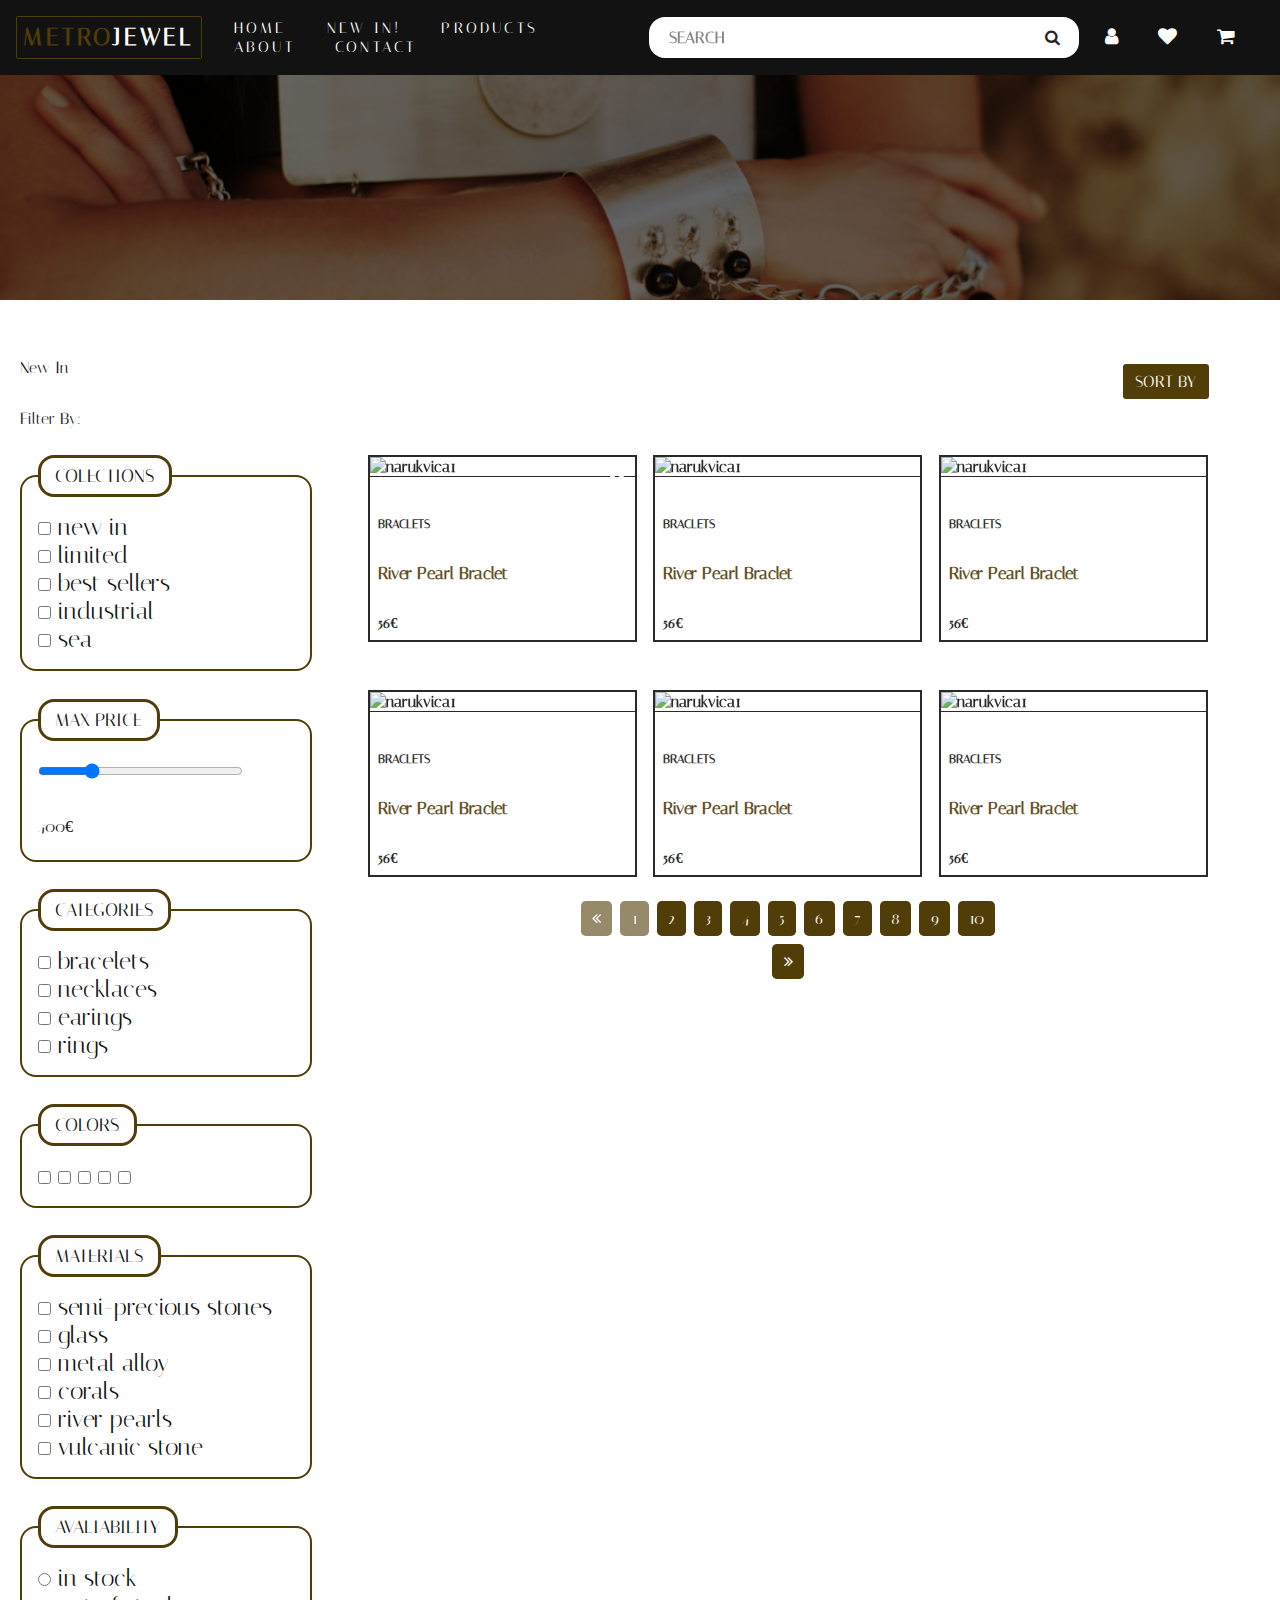
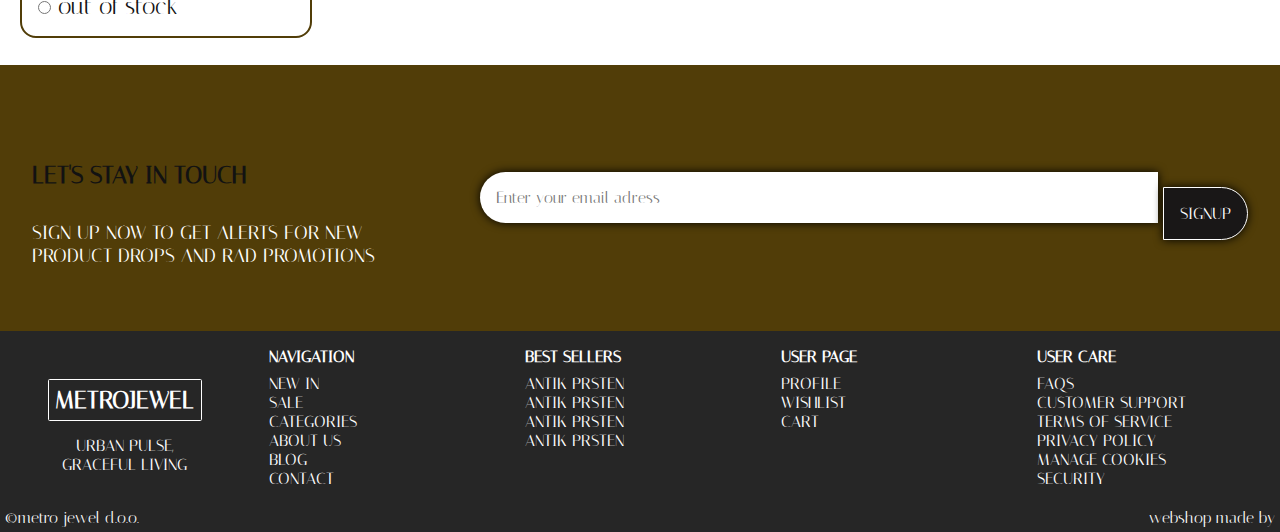
==== newIn.html @ e6542252 "test dropdown menu on contact link" ====
<!DOCTYPE html>
<html lang="en">
<head>
  <meta charset="UTF-8">
  <meta name="viewport" content="width=device-width, initial-scale=1.0">
  <link rel="stylesheet" href="css/style.css">
  <link rel="stylesheet" href="css/shop.css">
  <title>Shop</title>
</head>
<body>
  <header id="header"></header>
  <main>
    <section class="filler"></section>
    <section class="sorting">
        <aside class="filter">
          <p>New in</p>
          <p>filter by:</p>
          <form>
            <fieldset class="colections">
              <legend>colections</legend>
              <input type="checkbox" name="colections" id="new">
              <label for="new">new in</label><br>
              <input type="checkbox" name="colections" id="limited">
              <label for="limited">limited</label><br>
              <input type="checkbox" name="colections" id="best">
              <label for="best">best sellers</label><br>
              <input type="checkbox" name="colections" id="industrial">
              <label for="industrial">industrial</label><br>
              <input type="checkbox" name="colections" id="sea">
              <label for="sea">sea</label><br>
            </fieldset>
            <fieldset class="price">
              <legend>max price</legend>
              <input type="range" min="50" max="1500" value="400" class="slider" id="sliderRange">
              <p id="demo"></p>
            </fieldset>
            <fieldset class="categories">
              <legend>categories</legend>
              <input type="checkbox" name="category" id="braclets">
              <label for="braclets">bracelets</label><br>
              <input type="checkbox" name="category" id="necklaces">
              <label for="necklaces">necklaces</label><br>
              <input type="checkbox" name="category" id="earings">
              <label for="earings">earings</label><br>
              <input type="checkbox" name="category" id="rings">
              <label for="rings">rings</label><br>
            </fieldset>
            <fieldset class="colors">
              <legend>colors</legend>
              <input id="red" type="checkbox" name="colors">
              <input id="black" type="checkbox" name="colors">
              <input id="blue" type="checkbox" name="colors">
              <input id="grey" type="checkbox" name="colors">
              <input id="orange" type="checkbox" name="colors">
            </fieldset>
            <fieldset class="categories">
              <legend>materials</legend>
              <input type="checkbox" name="material" id="stones">
              <label for="stones">semi-precious stones
              </label><br>
              <input type="checkbox" name="material" id="glass">
              <label for="glass">glass</label><br>
              <input type="checkbox" name="material
              " id="metal">
              <label for="metal">metal alloy
              </label><br>
              <input type="checkbox" name="material" id="corals">
              <label for="corals">corals</label><br>
              <input type="checkbox" name="material" id="pearls">
              <label for="pearls">river pearls</label><br>
              <input type="checkbox" name="material" id="vulcanic">
              <label for="vulcanic">vulcanic stone</label>
            </fieldset>
            <fieldset>
              <legend>avaliability</legend>
              <input type="radio" id="in_stock" name="avaliability">
              <label for="in_stock">in stock</label><br>
              <input type="radio" id="out" name="avaliability">
              <label for="out_stock">out of stock</label>
           </fieldset>
          </form>
        </aside>
        <article class="products-wrapper">
          <article class="products-title">
            <h2>all products</h2>
            <button class="sort-btn">sort by</button>
            <button class="sort-n-filter-btn"><i class="fa fa-sliders" aria-hidden="true">sort and filter</i>
            </button>
          </article>
          <article class="products-list">
            <article class="prod-wrapper">
              <article class="product">
                <figure class="product-img">
                  <img src="images/products/narukvica1.webp" alt="narukvica1">
                  <i class="fa fa-gratipay wishlist-icon" aria-hidden="true"></i>
                </figure>
                <article class="description">
                <p class="product-category">braclets</p>
                <p class="product-title">river pearl braclet</p>
                <p class="product-price">56€</p>
              </article>
              </article>
              <article class="product">
                <figure class="product-img">
                  <img src="images/products/narukvica1.webp" alt="narukvica1">
                </figure>
                <article class="description">
                <p class="product-category">braclets</p>
                <p class="product-title">river pearl braclet</p>
                <p class="product-price">56€</p>
              </article>
              </article>
              <article class="product">
                <figure class="product-img">
                  <img src="images/products/narukvica1.webp" alt="narukvica1">
                </figure>
                <article class="description">
                <p class="product-category">braclets</p>
                <p class="product-title">river pearl braclet</p>
                <p class="product-price">56€</p>
              </article>
              </article>
              <article class="product">
                <figure class="product-img">
                  <img src="images/products/narukvica1.webp" alt="narukvica1">
                </figure>
                <article class="description">
                <p class="product-category">braclets</p>
                <p class="product-title">river pearl braclet</p>
                <p class="product-price">56€</p>
              </article>
              </article>
              <article class="product">
                <figure class="product-img">
                  <img src="images/products/narukvica1.webp" alt="narukvica1">
                </figure>
                <article class="description">
                <p class="product-category">braclets</p>
                <p class="product-title">river pearl braclet</p>
                <p class="product-price">56€</p>
              </article>
              </article>
              <article class="product">
                <figure class="product-img">
                  <img src="images/products/narukvica1.webp" alt="narukvica1">
                </figure>
                <article class="description">
                <p class="product-category">braclets</p>
                <p class="product-title">river pearl braclet</p>
                <p class="product-price">56€</p>
              </article>
              </article>
            </article>
          </article>
          <article class="numbering">
            <article class="disabled"><i class="fa fa-angle-double-left" aria-hidden="true"></i>
            </article>
            <article class="disabled">1</article>
            <article>2</article>
            <article>3</article>
            <article>4</article>
            <article>5</article>
            <article>6</article>
            <article>7</article>
            <article>8</article>
            <article>9</article>
            <article>10</article>
            <article><i class="fa fa-angle-double-right" aria-hidden="true"></i>
            </article>
          </article>
          </article>
        </article> 
        </section>
        <section class="recomended">
    </section>
  </main>
  <footer id="footer"></footer>
  <script src="js/javascript.js"></script>
  <script src="js/slider.js"></script>
  <script src="js/headerLoad.js"></script>
  <script src="js/footerLoad.js"></script>
</body>
</html>
---- css/style.css ----
@import url("https://cdnjs.cloudflare.com/ajax/libs/font-awesome/4.7.0/css/font-awesome.min.css");
@import url('https://fonts.googleapis.com/css2?family=Italiana&display=swap');@import url(dropdown.css);
@import url(carousel.css);
@import url(popup.css);



:root {
  --main-color: rgb(18, 18, 18);
  --secondary-color: rgb(81, 61, 8);
  --terciary-color: rgb(38, 38, 38);
  --forth-color: rgb(255, 255, 255);
}

* {
  margin: 0;
  padding: 0;
  font-family: Italiana;
}


body {
  background-color: var(--main-color);
 
}

.auto-height-iframe  {
  border: none;
  width: 100%;
  margin: 0;
  
}
---- css/shop.css ----
@import url(productCard.css);


body {
  color: var(--forth-color);
 
}

main {
  position: relative;
  

}

.filler {
  height: 25vh;
  background: url(../images/graphics/banner.webp);
  background-size: cover;
  filter: brightness(0.4);
  background-position: center;
}

.sorting {
  width: 100%;
  display: flex;
  flex-direction: row;
  justify-content: space-around;
  background-color: var(--forth-color);
  
}


.filter  {
  width: 20%;
  height: auto;
  color: var(--main-color);
  margin: 1.65rem 0.5rem;
  font-size: 1.5rem;
}


.filter  fieldset {
  border: none;
  border-radius: 1rem;
  border: 2px solid var(--secondary-color);
  padding: 1rem;
  width: 100%;
  margin-top: 1.2rem;
}

.filter p {
  margin-bottom: 0.5rem;
  text-transform: capitalize;
}

.filter form {
  display: flex;
  flex-direction: column;
  gap: 0.5rem;
}

.filter legend {
 text-transform: uppercase;
 font-size: 1.1rem;
 padding: 0.5rem 0.9rem;
 border-radius: 1rem;
 border: 3px solid var(--secondary-color);
}



.slider  {
  width: 80%;
}

.products-wrapper {
  width: 70%;
  height: max-content;
  display: flex;
  flex-direction: column;
  margin: 2rem;
 

  
}


.products-title {
  width: 94%;
  margin: auto;
  display: flex;
  flex-direction: row;
  height: fit-content;
  justify-content: space-between;
  text-transform: uppercase;
  margin-bottom: 2rem;
}

.sorting button {
  padding: 0.5rem 0.8rem;
  text-transform: uppercase;
  background-color: var(--secondary-color);
  color: var(--forth-color);
  border: none;
  border-radius: 0.2rem; 
}

.sorting button:hover {
  box-shadow: 0 0 2px var(--secondary-color);
  scale: 1.1;
  cursor: pointer;
}

.sorting button:active {
  scale: 0.9;
  cursor: pointer;
}

.prod-wrapper {
  width: auto;
  height: auto;
  display: flex;
  flex-wrap: wrap;
  padding: 1.5rem;
  gap: 3rem 0.5rem;  
}
.product {
  width: calc(100%/3.2);
  margin: auto;
  color: var(--main-color);
  box-shadow: 0 0 5px white;
  font-weight: bold;
  opacity: 0.9;
  border: 2px solid var(--main-color);

}

.product-img,
.product-img img {
  width: 100%;
  margin: 0;
}

.product-img {
  border-bottom: 1px solid var(--main-color);
  position: relative;
}

.description {
  background-color: var(--forth-color);
  padding: 0.5rem;
}

.product-category {
  font-size: 0.75rem;
  text-transform: uppercase;
}
.product-title {
  text-transform: capitalize;
  font-size: 1.05rem;
  font-weight: bolder;
  color: var(--secondary-color);
}

.product-price {
  font-size: 0.9rem;
}

.wishlist-icon {
  position: absolute;
  font-size: 2rem;
  top: 0.7rem;
  right: 0.7rem;
}

.wishlist-icon:hover {
  scale: 1.2;
  color: var(--secondary-color);
}

.wishlist-icon:active {
  scale: 0.9;
  color: var(--secondary-color);
}

 .sort-n-filter-btn {
  display: none;
}

.numbering {
  margin: auto;
  width: 50%;
  display: flex;
  flex-wrap: wrap;
  justify-content: center;
  gap: 0.5rem;
  margin-bottom: 1rem;
}
.numbering article{
  background-color: var(--secondary-color);
  width: fit-content;
  padding: 0.5rem 0.7rem;
  border-radius: 0.3rem;

}


.numbering article:hover:not(.disabled) {
  scale: 1.2;
  cursor: pointer;
  box-shadow: 0 0 2px var(--secondary-color);
}

.numbering article:active:not(.disabled) {
  scale: 0.9;
  cursor: pointer;
}

.disabled {
 opacity: 0.6;
}

/* 
 @media only screen  and (max-width: 820px) {
  html {
    margin: 0;
  }
  .sort-n-filter-btn {
    display: block;
  }
  .sort-btn,
  .filter {
    display: none;
  }

  .products-wrapper,
  .products-list,
  .sorting{
    width: 100%;
  }

  .numbering {
    width: 75%;
  }

  .product {
    width: 100%;
  }

  .wishlist-icon {
    font-size: 4rem;
    top: 1.5rem;
    right: 1.5rem;
  }

  
}   */
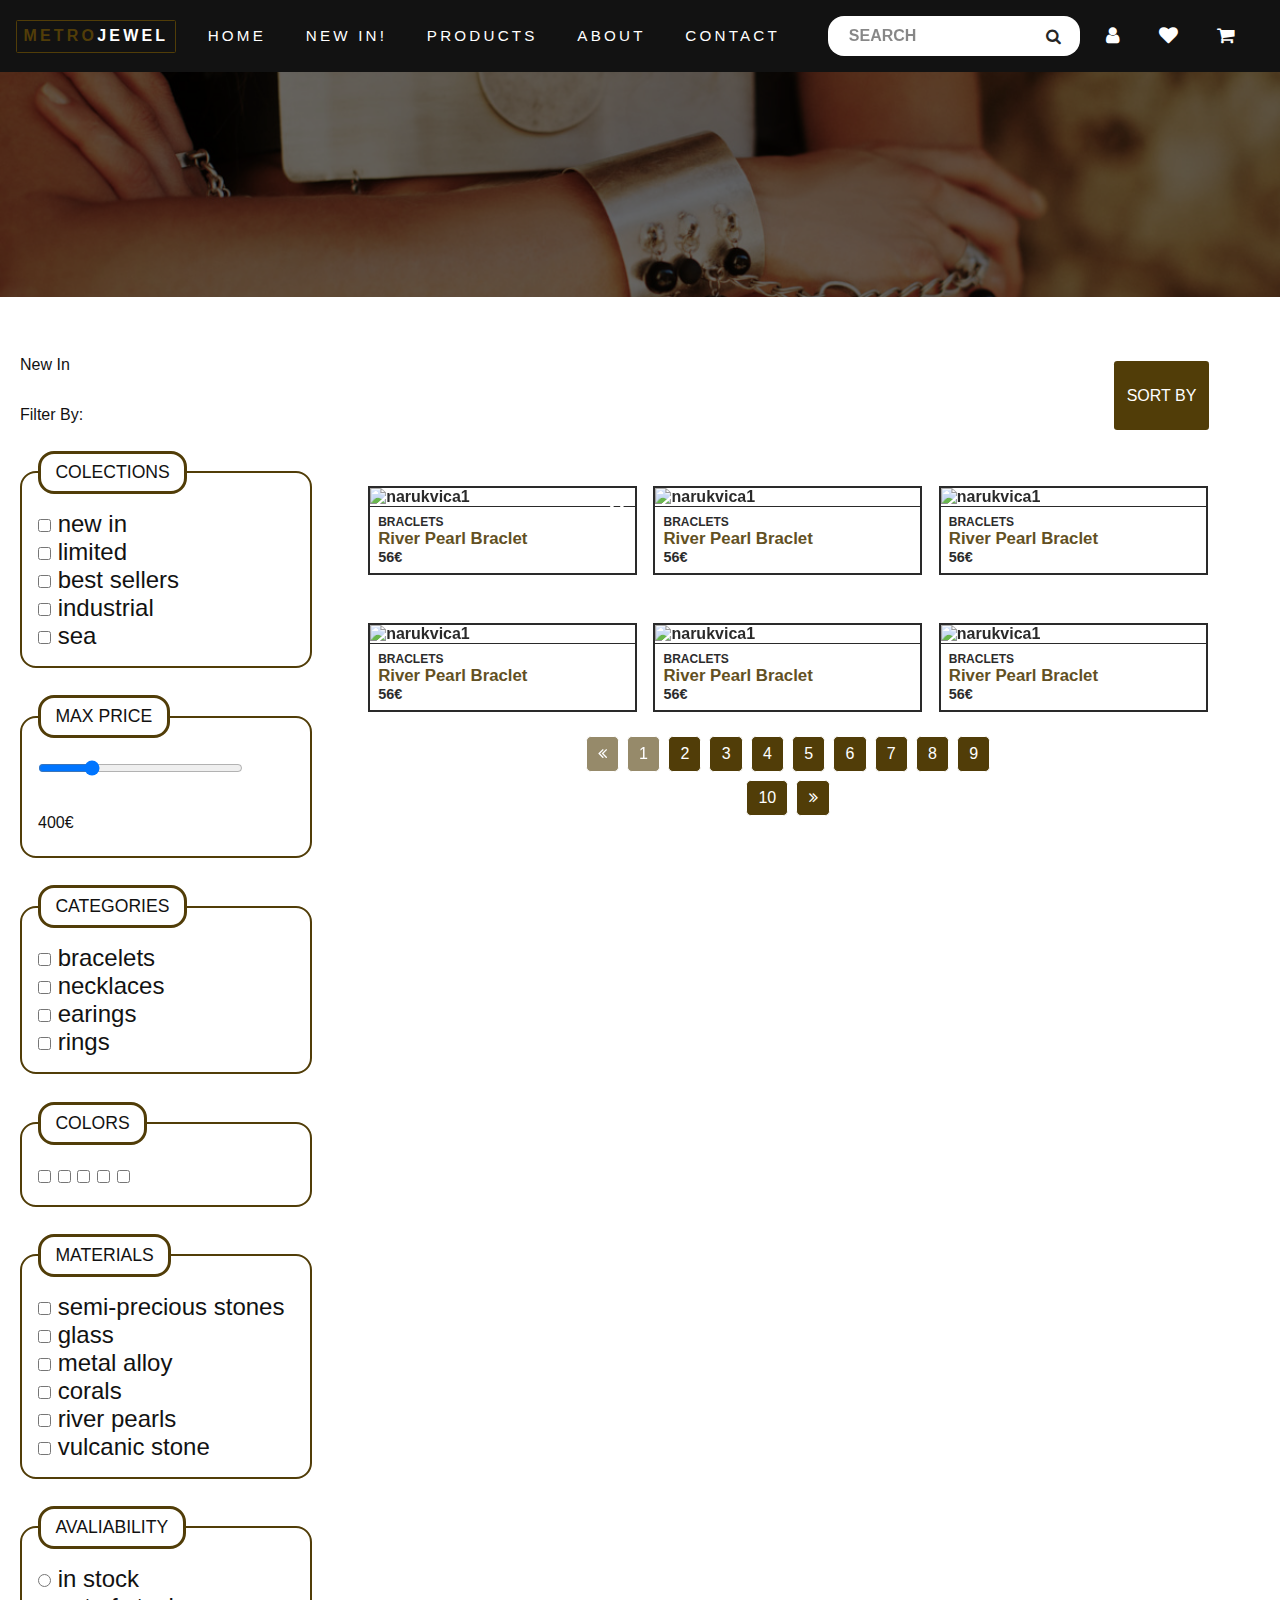
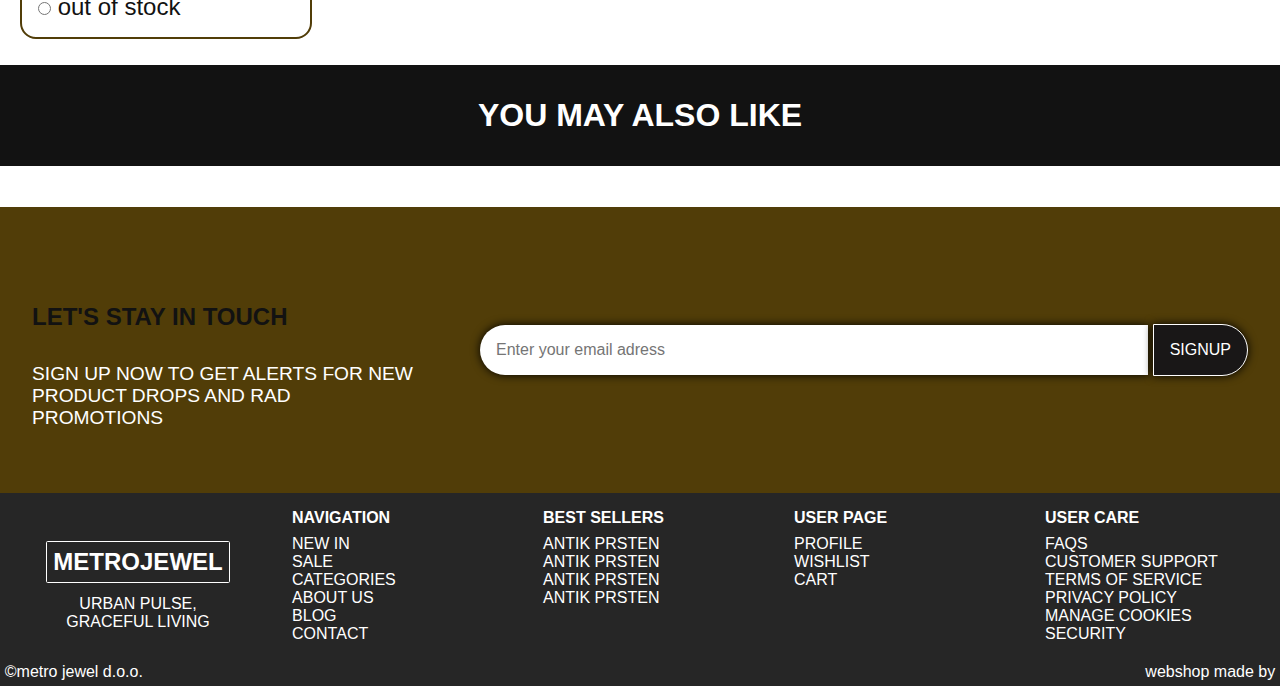
==== commit 58067212: "empty" ====
--- a/newIn.html
+++ b/newIn.html
@@ -171,8 +171,19 @@
           </article>
         </article> 
         </section>
+        <h2>YOU MAY ALSO LIKE</h2>
         <section class="recomended">
+    <section class="carousel-container">
+      <section class="carousel-slide"><img src="images/products/narukvica1.webp" alt=""></section>
+      <section class="carousel-slide"><img src="images/products/narukvica1.webp" alt=""></section>
+      <section class="carousel-slide"><img src="images/products/narukvica1.webp" alt=""></section>
+      <section class="carousel-slide"><img src="images/products/narukvica1.webp" alt=""></section>
+      <section class="carousel-slide"><img src="images/products/narukvica1.webp" alt=""></section>
+      <section class="carousel-slide"><img src="images/products/narukvica1.webp" alt=""></section>
+      <section class="carousel-slide"><img src="images/products/narukvica1.webp" alt=""></section>
     </section>
+    </section>
+    
   </main>
   <footer id="footer"></footer>
   <script src="js/javascript.js"></script>
--- a/css/style.css
+++ b/css/style.css
@@ -15,7 +15,7 @@
 * {
   margin: 0;
   padding: 0;
-  font-family: Italiana;
+  font-family: Arial, Helvetica, sans-serif;
 }
 
 
@@ -33,3 +33,10 @@
 
 
 
+h2 {
+  font-size: 2rem;
+  text-align: center;
+  text-transform: uppercase;
+  color: var(--forth-color);
+  padding: 2rem;
+}
--- a/css/shop.css
+++ b/css/shop.css
@@ -1,10 +1,4 @@
 @import url(productCard.css);
-
-
-body {
-  color: var(--forth-color);
- 
-}
 
 main {
   position: relative;
@@ -151,6 +145,10 @@
   padding: 0.5rem;
 }
 
+.description > * {
+  margin: 0;
+}
+
 .product-category {
   font-size: 0.75rem;
   text-transform: uppercase;
@@ -195,12 +193,14 @@
   justify-content: center;
   gap: 0.5rem;
   margin-bottom: 1rem;
+  color: var(--forth-color);
 }
 .numbering article{
   background-color: var(--secondary-color);
   width: fit-content;
   padding: 0.5rem 0.7rem;
   border-radius: 0.3rem;
+  border: 0.00001rem solid var(--forth-color);
 
 }
 
@@ -220,8 +220,10 @@
  opacity: 0.6;
 }
 
-/* 
- @media only screen  and (max-width: 820px) {
+.recomended {
+  background-color: var(--forth-color);
+}
+ /* @media only screen  and (max-width: 820px) {
   html {
     margin: 0;
   }
